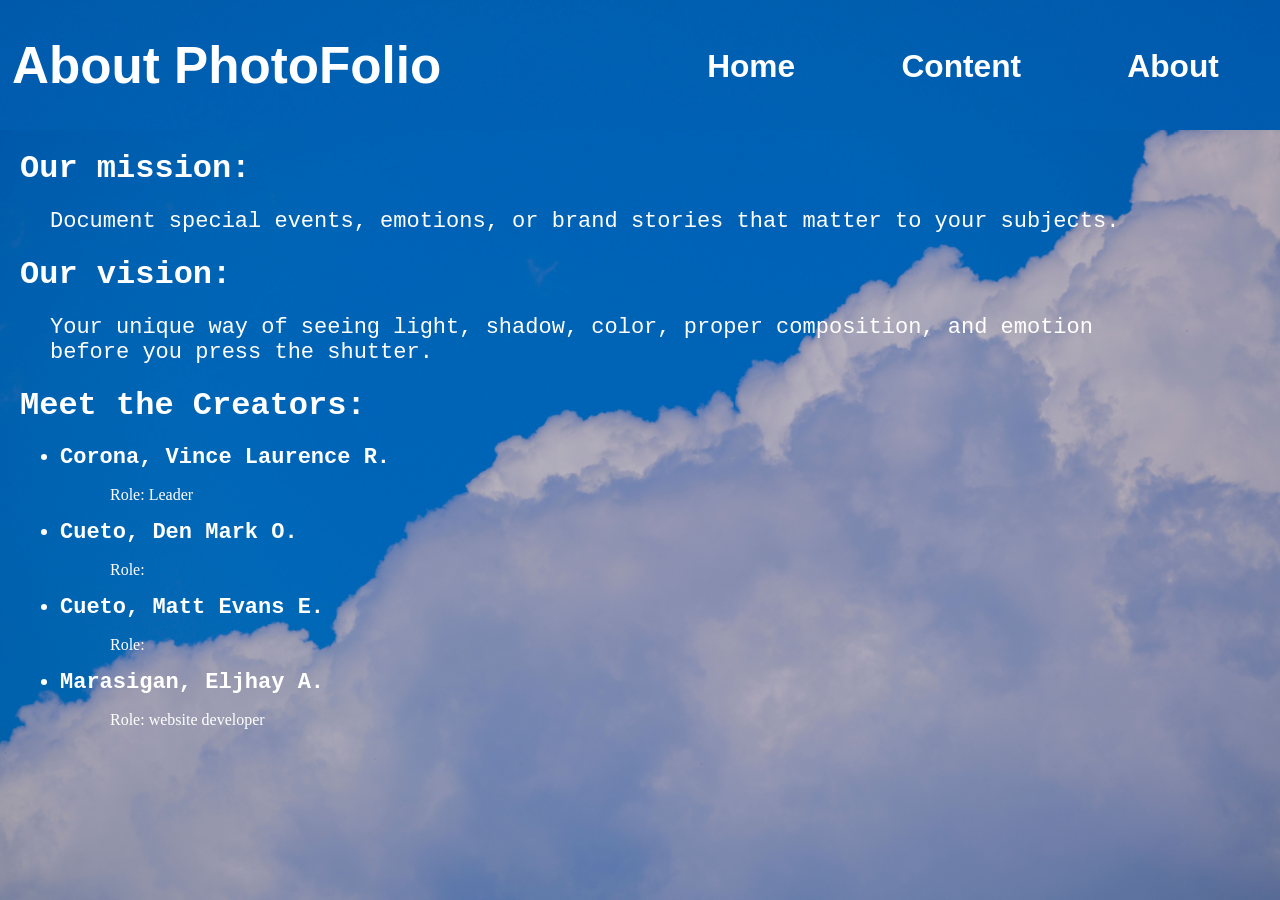
==== About.html @ 04e8ec70 "Add files via upload" ====
<!DOCTYPE html>
<html lang="en">

<head>
    <meta charset="UTF-8">
    <meta name="viewport" content="width=device-width, initial-scale=1.0">
    <title>About PhotoFolio</title>
    <link rel="stylesheet" href="Style.css">
</head>

<body class="aboutPage">
    <header>
        <h1 class="Main_header">About PhotoFolio</h1>
        <iframe src="sharedLayout.html" width="100%" height="80" frameborder="0">
        </iframe>
    </header>

    <main class="About_page">
        
        <h1 class="About_Our_mission">Our mission: <p class="About_SubContent">Document special events, emotions, or brand stories that matter to your subjects.</p></h1>

        <h1 class="About_Out_vision">Our vision: <p class="About_SubContent">Your unique way of seeing light, shadow, color, proper composition, and emotion before you press the shutter.</p></h1>

        <h1 class="About_">Meet the Creators:</h1>

        <ul>
            <li>Corona, Vince Laurence R.</li>
            <p class="About_Role">Role: Leader</p>

            <li>Cueto, Den Mark O.</li>
            <p class="About_Role">Role: </p>

            <li>Cueto, Matt Evans E.</li>
            <p class="About_Role">Role: </p>

            <li>Marasigan, Eljhay A.</li>
            <p class="About_Role">Role: website developer</p>

        </ul>

    </main>
</body>

</html>
---- Style.css ----
iframe {
    display: block;
    margin: 0;
    overflow: hidden;
    width: 100%;
    height: 80px;
    border: none;
}

body {
    margin: 0;
    background-image: url("sky_bg.jpg");
    background-position: center;
    background-size: cover;
    background-repeat: no-repeat;
    background-attachment: scroll;
    overflow-x: hidden;
}

body::before {
    content: "";
    position: fixed;
    inset: 0;
    background: url("sky_bg.jpg") center / cover no-repeat;
    z-index: -1;
    pointer-events: none;
}

header {
    position: fixed;
    top: 0;
    left: 0;
    width: 100%;
    z-index: 1000;

    height: 130px;

    display: flex;
    flex-direction: column;
    flex-wrap: wrap;

    background-image: url(sky_bg.jpg);
    background-size: 150%;
    background-position: top;
}

.Main_header {
    font-family: sans-serif;
    font-size: clamp(40px, 4vw, 100px);
    color: white;
    display: flex;
    justify-content: start;
    width: fit-content;
    margin: 0;
    padding-left: 12px;

    flex-direction: row;
}

@media (min-width: 1023px) {
    header {
        display: flex;
        flex-direction: row;
        flex-wrap: nowrap;
    }

    .Main_header {
        align-self: center;
        font-size: clamp(50px, 4vw, 100px);
        width: clamp(1000px, 80vw, 1500px);
    }

    iframe {
        align-self: center;
        margin-top: 30px;
        width: clamp(768px, 80vw, 1800px);
    }
}

/*Main*/
main {
    margin-top: 150px;
}

/*Home page---------------------------------------------------------*/

.Home_Welcome_Message {
    font-family: 'Courier New', Courier, monospace;
    width: clamp(500px, 50%, 1024px);
    font-size: clamp(50px, 5vw, 200px);
    color: white;

    margin-left: 20px;
}

.Home_Moto {
    font-family: 'Courier New', Courier, monospace;
    color: white;
    font-size: 22px;
    font-weight: bold;
    margin-left: 30px;
    margin-bottom: 10px;
}

.Home_Short_Introduction {
    font-family: 'Times New Roman', Times, serif;
    width: 90vw;
    color: white;
    font-size: 22px;

    margin-left: 30px;
    margin-bottom: 50px;
}

.Home_Explore_BTN {
    font-family: 'Courier New', Courier, monospace;
    text-decoration: none;
    font-weight: bold;
    font-size: clamp(30px, 5vw, 40px);
    color: white;
    text-align: center;
    flex-flow: nowrap;

    margin-left: clamp(0px, 5vw, 40px);
    margin-right: clamp(0px, 5vw, 40px);
    padding: 5px;
    border: 5px solid white;
    border-radius: 10px;

    transform: scale(1);
    transition: transform 0s ease;
}

.Home_Explore_BTN:hover {
    transition: transform 0.1s ease;
    font-size: clamp(30px, 6vw, 50px);
    text-decoration: underline;
    padding: 10px;
}





/*Content---------------------------------------------------------*/


.Content_Short_Introduction {
    font-family: 'Courier New', Courier, monospace;
    width: 90vw;
    color: white;
    font-size: 18px;

    margin-left: 30px;
    width: 80vw;
    margin-bottom: 50px;


}

.Content_Photos {
    display: flex;
    flex-direction: row;
    flex-wrap: wrap;

    justify-content: center;
}

.Content_Photo {
    display: flex;
    width: 80%;
    justify-self: center;
    margin-top: 20px;
    margin-bottom: 50px;

    border: 2px solid black;
}

.Content_Photo_container {
    background-color: rgb(212, 201, 180);
    width: 400px;
    height: 450px;

    margin: 20px;
    border: 2px solid black;
}

.Content_Photo_description {
    display: flex;
    font-family: 'Courier New', Courier, monospace;
    justify-self: center;
    margin-left: 40px;
    margin-right: 40px;

    color: black;
    font-weight: bold;
}

/*About---------------------------------------------------------*/
.About_page {
    margin-left: 20px;
    width: 90%;

    h1 {
        font-family: 'Courier New', Courier, monospace;
        color: white;
    }
}

.About_SubContent {
    margin-left: 30px;
    font-weight: lighter;
    font-size: 22px;
}

li {
    font-family: 'Courier New', Courier, monospace;
    font-weight: bold;
    color: white;
    font-size: 22px;
}

.About_Role {
    font-family: 'Times New Roman', Times, serif;
    width: 90vw;
    color: white;
    margin-left: 50px;
}


@media (min-width: 768px) {

    /*Home page*/
    .Home_Short_Introduction {
        width: clamp(0px, 70vw, 2048px);
    }

    /*Content page*/

}
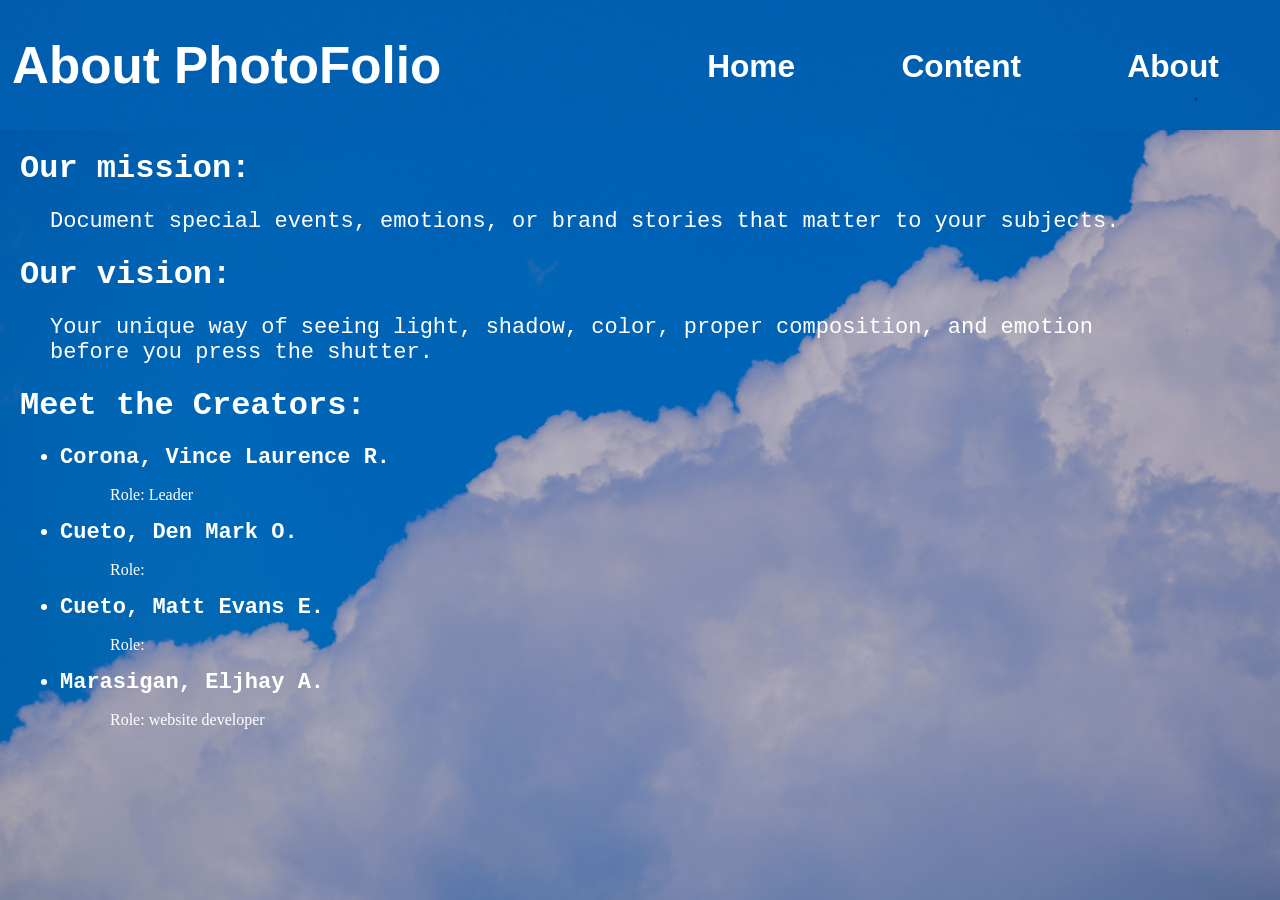
==== commit 58c1a91a: "Update Photofolio website" ====
--- a/About.html
+++ b/About.html
@@ -1,44 +1,44 @@
-<!DOCTYPE html>
-<html lang="en">
-
-<head>
-    <meta charset="UTF-8">
-    <meta name="viewport" content="width=device-width, initial-scale=1.0">
-    <title>About PhotoFolio</title>
-    <link rel="stylesheet" href="Style.css">
-</head>
-
-<body class="aboutPage">
-    <header>
-        <h1 class="Main_header">About PhotoFolio</h1>
-        <iframe src="sharedLayout.html" width="100%" height="80" frameborder="0">
-        </iframe>
-    </header>
-
-    <main class="About_page">
-        
-        <h1 class="About_Our_mission">Our mission: <p class="About_SubContent">Document special events, emotions, or brand stories that matter to your subjects.</p></h1>
-
-        <h1 class="About_Out_vision">Our vision: <p class="About_SubContent">Your unique way of seeing light, shadow, color, proper composition, and emotion before you press the shutter.</p></h1>
-
-        <h1 class="About_">Meet the Creators:</h1>
-
-        <ul>
-            <li>Corona, Vince Laurence R.</li>
-            <p class="About_Role">Role: Leader</p>
-
-            <li>Cueto, Den Mark O.</li>
-            <p class="About_Role">Role: </p>
-
-            <li>Cueto, Matt Evans E.</li>
-            <p class="About_Role">Role: </p>
-
-            <li>Marasigan, Eljhay A.</li>
-            <p class="About_Role">Role: website developer</p>
-
-        </ul>
-
-    </main>
-</body>
-
+<!DOCTYPE html>
+<html lang="en">
+
+<head>
+    <meta charset="UTF-8">
+    <meta name="viewport" content="width=device-width, initial-scale=1.0">
+    <title>About PhotoFolio</title>
+    <link rel="stylesheet" href="Style.css">
+</head>
+
+<body class="aboutPage">
+    <header>
+        <h1 class="Main_header">About PhotoFolio</h1>
+        <iframe src="sharedLayout.html" width="100%" height="80" frameborder="0">
+        </iframe>
+    </header>
+
+    <main class="About_page">
+        
+        <h1 class="About_Our_mission">Our mission: <p class="About_SubContent">Document special events, emotions, or brand stories that matter to your subjects.</p></h1>
+
+        <h1 class="About_Out_vision">Our vision: <p class="About_SubContent">Your unique way of seeing light, shadow, color, proper composition, and emotion before you press the shutter.</p></h1>
+
+        <h1 class="About_">Meet the Creators:</h1>
+
+        <ul>
+            <li>Corona, Vince Laurence R.</li>
+            <p class="About_Role">Role: Leader</p>
+
+            <li>Cueto, Den Mark O.</li>
+            <p class="About_Role">Role: </p>
+
+            <li>Cueto, Matt Evans E.</li>
+            <p class="About_Role">Role: </p>
+
+            <li>Marasigan, Eljhay A.</li>
+            <p class="About_Role">Role: website developer</p>
+
+        </ul>
+
+    </main>
+</body>
+
 </html>
--- a/Style.css
+++ b/Style.css
@@ -1,240 +1,247 @@
-iframe {
-    display: block;
-    margin: 0;
-    overflow: hidden;
-    width: 100%;
-    height: 80px;
-    border: none;
-}
-
-body {
-    margin: 0;
-    background-image: url("sky_bg.jpg");
-    background-position: center;
-    background-size: cover;
-    background-repeat: no-repeat;
-    background-attachment: scroll;
-    overflow-x: hidden;
-}
-
-body::before {
-    content: "";
-    position: fixed;
-    inset: 0;
-    background: url("sky_bg.jpg") center / cover no-repeat;
-    z-index: -1;
-    pointer-events: none;
-}
-
-header {
-    position: fixed;
-    top: 0;
-    left: 0;
-    width: 100%;
-    z-index: 1000;
-
-    height: 130px;
-
-    display: flex;
-    flex-direction: column;
-    flex-wrap: wrap;
-
-    background-image: url(sky_bg.jpg);
-    background-size: 150%;
-    background-position: top;
-}
-
-.Main_header {
-    font-family: sans-serif;
-    font-size: clamp(40px, 4vw, 100px);
-    color: white;
-    display: flex;
-    justify-content: start;
-    width: fit-content;
-    margin: 0;
-    padding-left: 12px;
-
-    flex-direction: row;
-}
-
-@media (min-width: 1023px) {
-    header {
-        display: flex;
-        flex-direction: row;
-        flex-wrap: nowrap;
-    }
-
-    .Main_header {
-        align-self: center;
-        font-size: clamp(50px, 4vw, 100px);
-        width: clamp(1000px, 80vw, 1500px);
-    }
-
-    iframe {
-        align-self: center;
-        margin-top: 30px;
-        width: clamp(768px, 80vw, 1800px);
-    }
-}
-
-/*Main*/
-main {
-    margin-top: 150px;
-}
-
-/*Home page---------------------------------------------------------*/
-
-.Home_Welcome_Message {
-    font-family: 'Courier New', Courier, monospace;
-    width: clamp(500px, 50%, 1024px);
-    font-size: clamp(50px, 5vw, 200px);
-    color: white;
-
-    margin-left: 20px;
-}
-
-.Home_Moto {
-    font-family: 'Courier New', Courier, monospace;
-    color: white;
-    font-size: 22px;
-    font-weight: bold;
-    margin-left: 30px;
-    margin-bottom: 10px;
-}
-
-.Home_Short_Introduction {
-    font-family: 'Times New Roman', Times, serif;
-    width: 90vw;
-    color: white;
-    font-size: 22px;
-
-    margin-left: 30px;
-    margin-bottom: 50px;
-}
-
-.Home_Explore_BTN {
-    font-family: 'Courier New', Courier, monospace;
-    text-decoration: none;
-    font-weight: bold;
-    font-size: clamp(30px, 5vw, 40px);
-    color: white;
-    text-align: center;
-    flex-flow: nowrap;
-
-    margin-left: clamp(0px, 5vw, 40px);
-    margin-right: clamp(0px, 5vw, 40px);
-    padding: 5px;
-    border: 5px solid white;
-    border-radius: 10px;
-
-    transform: scale(1);
-    transition: transform 0s ease;
-}
-
-.Home_Explore_BTN:hover {
-    transition: transform 0.1s ease;
-    font-size: clamp(30px, 6vw, 50px);
-    text-decoration: underline;
-    padding: 10px;
-}
-
-
-
-
-
-/*Content---------------------------------------------------------*/
-
-
-.Content_Short_Introduction {
-    font-family: 'Courier New', Courier, monospace;
-    width: 90vw;
-    color: white;
-    font-size: 18px;
-
-    margin-left: 30px;
-    width: 80vw;
-    margin-bottom: 50px;
-
-
-}
-
-.Content_Photos {
-    display: flex;
-    flex-direction: row;
-    flex-wrap: wrap;
-
-    justify-content: center;
-}
-
-.Content_Photo {
-    display: flex;
-    width: 80%;
-    justify-self: center;
-    margin-top: 20px;
-    margin-bottom: 50px;
-
-    border: 2px solid black;
-}
-
-.Content_Photo_container {
-    background-color: rgb(212, 201, 180);
-    width: 400px;
-    height: 450px;
-
-    margin: 20px;
-    border: 2px solid black;
-}
-
-.Content_Photo_description {
-    display: flex;
-    font-family: 'Courier New', Courier, monospace;
-    justify-self: center;
-    margin-left: 40px;
-    margin-right: 40px;
-
-    color: black;
-    font-weight: bold;
-}
-
-/*About---------------------------------------------------------*/
-.About_page {
-    margin-left: 20px;
-    width: 90%;
-
-    h1 {
-        font-family: 'Courier New', Courier, monospace;
-        color: white;
-    }
-}
-
-.About_SubContent {
-    margin-left: 30px;
-    font-weight: lighter;
-    font-size: 22px;
-}
-
-li {
-    font-family: 'Courier New', Courier, monospace;
-    font-weight: bold;
-    color: white;
-    font-size: 22px;
-}
-
-.About_Role {
-    font-family: 'Times New Roman', Times, serif;
-    width: 90vw;
-    color: white;
-    margin-left: 50px;
-}
-
-
-@media (min-width: 768px) {
-
-    /*Home page*/
-    .Home_Short_Introduction {
-        width: clamp(0px, 70vw, 2048px);
-    }
-
-    /*Content page*/
-
+iframe {
+    display: block;
+    margin: 0;
+    overflow: hidden;
+    width: 100vw;
+    height: 80px;
+}
+
+body {
+    margin: 0;
+    background-image: url("sky_bg.jpg");
+    background-position: center;
+    background-size: cover;
+    background-repeat: no-repeat;
+    background-attachment: scroll;
+    overflow-x: hidden;
+
+    width: 100vw;
+
+    overflow-x: hidden;
+}
+
+body::before {
+    content: "";
+    position: fixed;
+    inset: 0;
+    background: url("sky_bg.jpg") center / cover no-repeat;
+    z-index: -1;
+    pointer-events: none;
+}
+
+header {
+    position: fixed;
+    top: 0;
+    left: 0;
+    width: 100%;
+    z-index: 1000;
+
+    height: 130px;
+
+    display: flex;
+    flex-direction: column;
+    flex-wrap: wrap;
+
+    background-image: url(sky_bg.jpg);
+    background-size: 220%;
+    background-position: top;
+}
+
+.Main_header {
+    font-family: sans-serif;
+    font-size: clamp(35px, 4vw, 100px);
+    color: white;
+    display: flex;
+    justify-content: start;
+    width: fit-content;
+    margin: 0;
+    padding-left: 12px;
+
+    flex-direction: row;
+}
+
+@media (min-width: 1023px) {
+    header {
+        display: flex;
+        flex-direction: row;
+        flex-wrap: nowrap;
+    }
+
+    .Main_header {
+        align-self: center;
+        font-size: clamp(50px, 4vw, 100px);
+        width: clamp(1000px, 80vw, 1500px);
+    }
+
+    iframe {
+        align-self: center;
+        margin-top: 30px;
+        width: clamp(768px, 80vw, 1800px);
+    }
+}
+
+/*Main*/
+main {
+    margin-top: 150px;
+    margin-bottom: 150px;
+}
+
+/*Home page---------------------------------------------------------*/
+
+.Home_Welcome_Message {
+    font-family: 'Courier New', Courier, monospace;
+    width: clamp(0px , 50%, 1024px);
+    font-size: clamp(50px, 5vw, 200px);
+    color: white;
+
+    margin-left: 20px;
+}
+
+.Home_Moto {
+    font-family: 'Courier New', Courier, monospace;
+    color: white;
+    font-size: 22px;
+    font-weight: bold;
+    margin-left: 30px;
+    margin-bottom: 10px;
+}
+
+.Home_Short_Introduction {
+    font-family: 'Times New Roman', Times, serif;
+    width: 90vw;
+    color: white;
+    font-size: 22px;
+
+    margin-left: 30px;
+    margin-bottom: 50px;
+}
+
+.Home_Explore_BTN {
+    font-family: 'Courier New', Courier, monospace;
+    text-decoration: none;
+    font-weight: bold;
+    font-size: clamp(30px, 5vw, 40px);
+    color: white;
+    text-align: center;
+    flex-flow: nowrap;
+
+    margin-left: clamp(0px, 5vw, 40px);
+    margin-right: clamp(0px, 5vw, 40px);
+    
+    padding: 5px;
+    border: 5px solid white;
+    border-radius: 10px;
+
+    transform: scale(1);
+    transition: transform 0s ease;
+}
+
+.Home_Explore_BTN:hover {
+    transition: transform 0.1s ease;
+    font-size: clamp(30px, 6vw, 50px);
+    text-decoration: underline;
+    padding: 10px;
+}
+
+
+
+
+
+/*Content---------------------------------------------------------*/
+
+
+.Content_Short_Introduction {
+    font-family: 'Courier New', Courier, monospace;
+    width: 90vw;
+    color: white;
+    font-size: 18px;
+
+    margin-left: 30px;
+    width: 80vw;
+    margin-bottom: 50px;
+
+
+}
+
+.Content_Photos {
+    display: flex;
+    flex-direction: row;
+    flex-wrap: wrap;
+
+    justify-content: center;
+}
+
+.Content_Photo {
+    display: flex;
+    width: 80%;
+    justify-self: center;
+    margin-top: 20px;
+    margin-bottom: 50px;
+
+    border: 2px solid black;
+}
+
+.Content_Photo_container {
+    background-color: rgb(212, 201, 180);
+    width: 400px;
+    height: 450px;
+
+    margin: 20px;
+    border: 2px solid black;
+}
+
+.Content_Photo_description {
+    display: flex;
+    font-family: 'Courier New', Courier, monospace;
+    justify-self: center;
+    margin-left: 40px;
+    margin-right: 40px;
+
+    color: black;
+    font-weight: bold;
+}
+
+/*About---------------------------------------------------------*/
+.About_page {
+    margin-left: 20px;
+    width: 90%;
+
+    h1 {
+        font-family: 'Courier New', Courier, monospace;
+        color: white;
+        
+    }
+}
+
+.About_SubContent {
+    margin-left: 30px;
+    font-weight: lighter;
+    font-size: 22px;
+}
+
+li {
+    font-family: 'Courier New', Courier, monospace;
+    font-weight: bold;
+    color: white;
+    font-size: 22px;
+    
+}
+
+.About_Role {
+    font-family: 'Times New Roman', Times, serif;
+    width: 60vw;
+    color: white;
+    margin-left: 50px;
+}
+
+
+@media (min-width: 768px) {
+
+    /*Home page*/
+    .Home_Short_Introduction {
+        width: clamp(0px, 70vw, 2048px);
+    }
+
+    /*Content page*/
+
 }
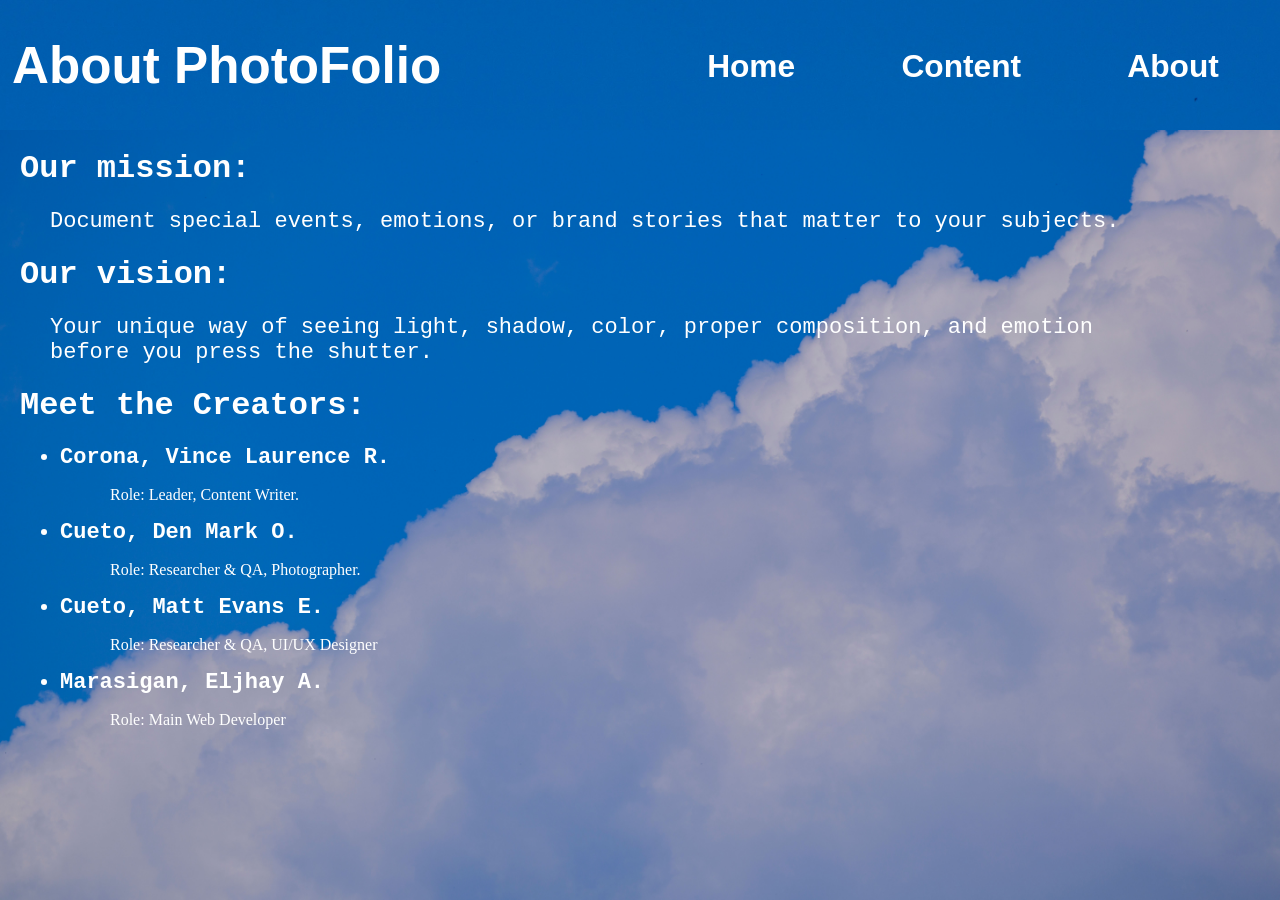
==== commit 510d01c4: "Merge GitHub changes" ====
--- a/About.html
+++ b/About.html
@@ -25,16 +25,16 @@
 
         <ul>
             <li>Corona, Vince Laurence R.</li>
-            <p class="About_Role">Role: Leader</p>
+            <p class="About_Role">Role: Leader, Content Writer.</p>
 
             <li>Cueto, Den Mark O.</li>
-            <p class="About_Role">Role: </p>
+            <p class="About_Role">Role: Researcher & QA, Photographer.</p>
 
             <li>Cueto, Matt Evans E.</li>
-            <p class="About_Role">Role: </p>
+            <p class="About_Role">Role: Researcher & QA, UI/UX Designer</p>
 
             <li>Marasigan, Eljhay A.</li>
-            <p class="About_Role">Role: website developer</p>
+            <p class="About_Role">Role: Main Web Developer</p>
 
         </ul>
 
--- a/Style.css
+++ b/Style.css
@@ -132,12 +132,9 @@
     border: 5px solid white;
     border-radius: 10px;
 
-    transform: scale(1);
-    transition: transform 0s ease;
 }
 
 .Home_Explore_BTN:hover {
-    transition: transform 0.1s ease;
     font-size: clamp(30px, 6vw, 50px);
     text-decoration: underline;
     padding: 10px;
@@ -172,13 +169,17 @@
 }
 
 .Content_Photo {
-    display: flex;
+    display: block;
+     object-fit: cover;
+     
     width: 80%;
     justify-self: center;
     margin-top: 20px;
     margin-bottom: 50px;
 
     border: 2px solid black;
+
+
 }
 
 .Content_Photo_container {
@@ -189,7 +190,19 @@
     margin: 20px;
     border: 2px solid black;
 }
-
+.Content_Photo_container a{
+    font-family: 'Courier New', Courier, monospace;
+    display: flex;
+    justify-self: flex-end;
+    margin-right: 40px;
+    color: darkblue;
+    text-decoration: none;
+}
+.Content_Photo_container a:hover{
+    color: blue;
+    text-decoration: underline;
+    scale: 1.1;
+}
 .Content_Photo_description {
     display: flex;
     font-family: 'Courier New', Courier, monospace;
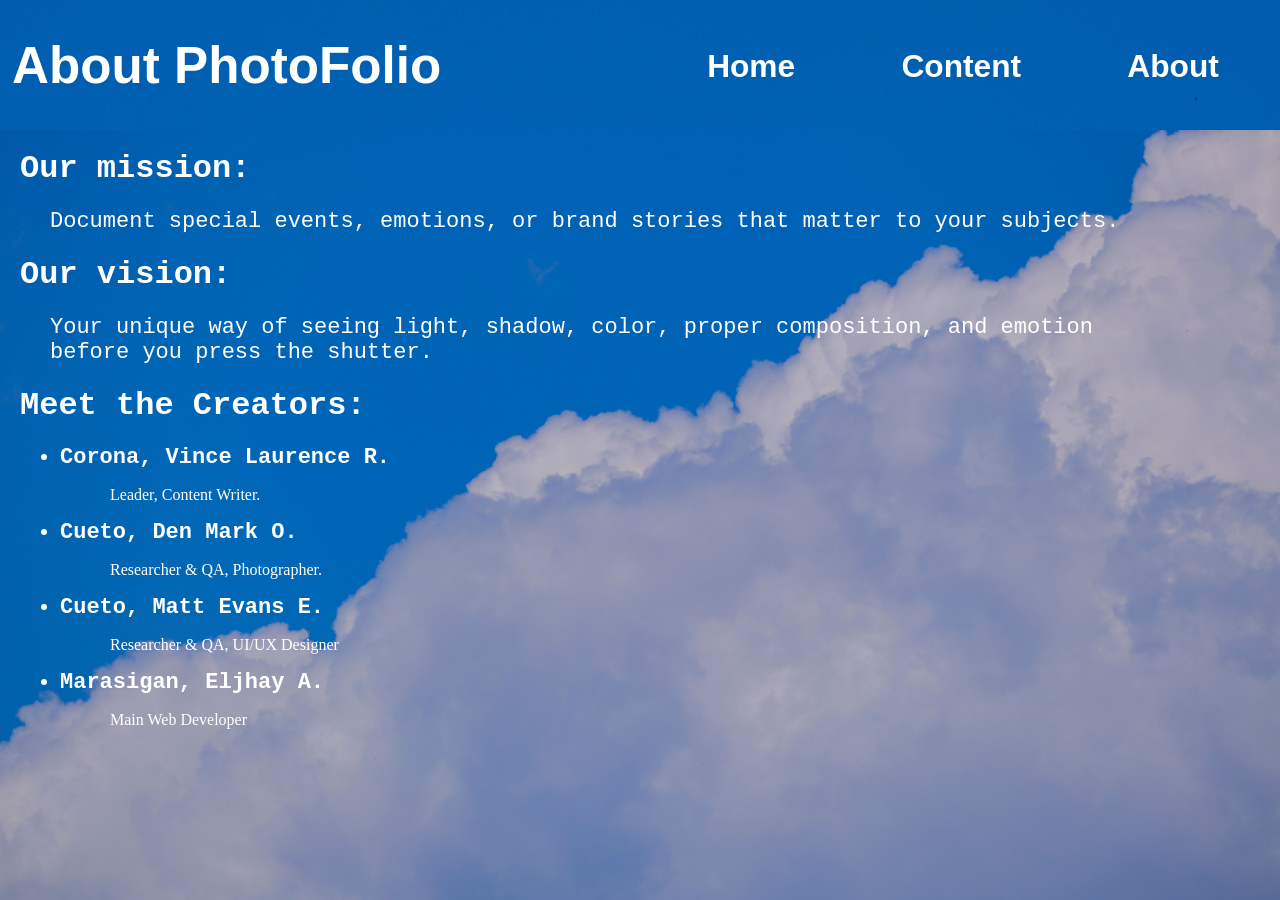
==== commit 4004962d: "Merge GitHub changes" ====
--- a/About.html
+++ b/About.html
@@ -25,16 +25,16 @@
 
         <ul>
             <li>Corona, Vince Laurence R.</li>
-            <p class="About_Role">Role: Leader, Content Writer.</p>
+            <p class="About_Role"> Leader, Content Writer.</p>
 
             <li>Cueto, Den Mark O.</li>
-            <p class="About_Role">Role: Researcher & QA, Photographer.</p>
+            <p class="About_Role"> Researcher & QA, Photographer.</p>
 
             <li>Cueto, Matt Evans E.</li>
-            <p class="About_Role">Role: Researcher & QA, UI/UX Designer</p>
+            <p class="About_Role"> Researcher & QA, UI/UX Designer</p>
 
             <li>Marasigan, Eljhay A.</li>
-            <p class="About_Role">Role: Main Web Developer</p>
+            <p class="About_Role"> Main Web Developer</p>
 
         </ul>
 
--- a/Style.css
+++ b/Style.css
@@ -11,7 +11,7 @@
     background-image: url("sky_bg.jpg");
     background-position: center;
     background-size: cover;
-    background-repeat: no-repeat;
+    background-repeat: repeat;
     background-attachment: scroll;
     overflow-x: hidden;
 
@@ -90,7 +90,7 @@
 
 .Home_Welcome_Message {
     font-family: 'Courier New', Courier, monospace;
-    width: clamp(0px , 50%, 1024px);
+    width: clamp(0px, 50%, 1024px);
     font-size: clamp(50px, 5vw, 200px);
     color: white;
 
@@ -127,7 +127,7 @@
 
     margin-left: clamp(0px, 5vw, 40px);
     margin-right: clamp(0px, 5vw, 40px);
-    
+
     padding: 5px;
     border: 5px solid white;
     border-radius: 10px;
@@ -170,8 +170,8 @@
 
 .Content_Photo {
     display: block;
-     object-fit: cover;
-     
+    object-fit: cover;
+
     width: 80%;
     justify-self: center;
     margin-top: 20px;
@@ -190,7 +190,8 @@
     margin: 20px;
     border: 2px solid black;
 }
-.Content_Photo_container a{
+
+.Content_Photo_container a {
     font-family: 'Courier New', Courier, monospace;
     display: flex;
     justify-self: flex-end;
@@ -198,11 +199,13 @@
     color: darkblue;
     text-decoration: none;
 }
-.Content_Photo_container a:hover{
+
+.Content_Photo_container a:hover {
     color: blue;
     text-decoration: underline;
     scale: 1.1;
 }
+
 .Content_Photo_description {
     display: flex;
     font-family: 'Courier New', Courier, monospace;
@@ -222,7 +225,7 @@
     h1 {
         font-family: 'Courier New', Courier, monospace;
         color: white;
-        
+
     }
 }
 
@@ -237,7 +240,7 @@
     font-weight: bold;
     color: white;
     font-size: 22px;
-    
+
 }
 
 .About_Role {
@@ -255,6 +258,8 @@
         width: clamp(0px, 70vw, 2048px);
     }
 
-    /*Content page*/
+    /*Content page*/ 
+    
+    /*About page*/
 
 }
